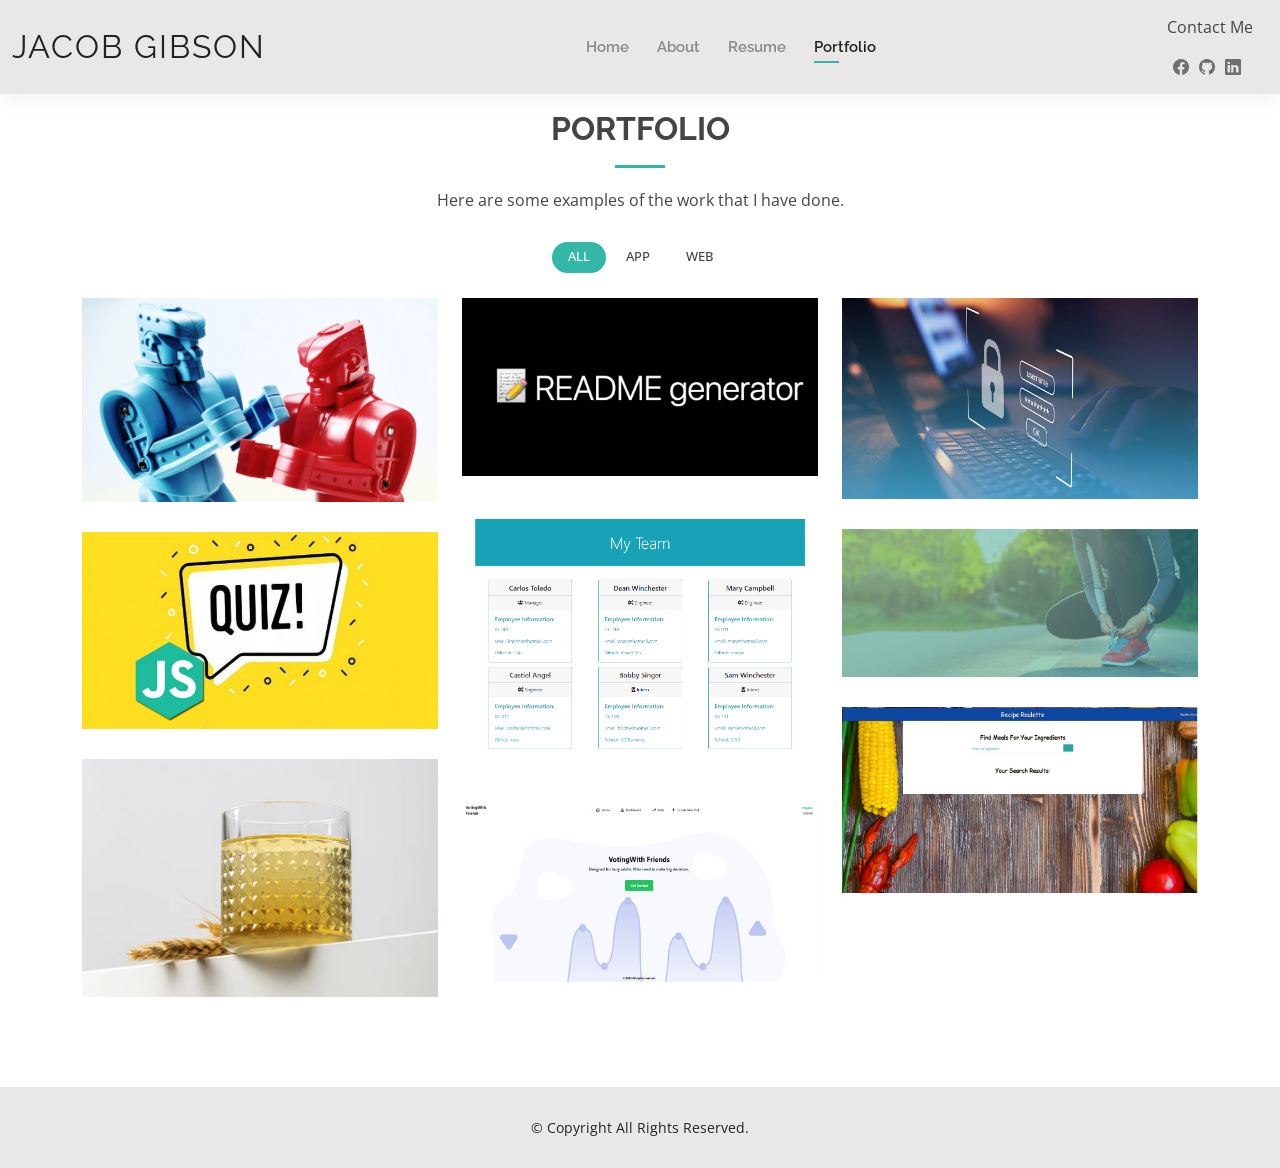
==== portfolio.html @ 258032eb "First big commit" ====
<!DOCTYPE html>
<html lang="en">

<head>
  <meta charset="utf-8">
  <meta content="width=device-width, initial-scale=1.0" name="viewport">

  <title>Portfolio</title>
  <meta content="" name="description">
  <meta content="" name="keywords">

  <!-- Favicons -->
  <link href="assets/img/favicon.png" rel="icon">
  <link href="assets/img/apple-touch-icon.png" rel="apple-touch-icon">

  <!-- Google Fonts -->
  <link href="https://fonts.googleapis.com/css?family=Open+Sans:300,300i,400,400i,600,600i,700,700i|Raleway:300,300i,400,400i,500,500i,600,600i,700,700i|Poppins:300,300i,400,400i,500,500i,600,600i,700,700i" rel="stylesheet">

  <!-- Vendor CSS Files -->
  <link href="assets/vendor/aos/aos.css" rel="stylesheet">
  <link href="assets/vendor/bootstrap/css/bootstrap.min.css" rel="stylesheet">
  <link href="assets/vendor/bootstrap-icons/bootstrap-icons.css" rel="stylesheet">
  <link href="assets/vendor/boxicons/css/boxicons.min.css" rel="stylesheet">
  <link href="assets/vendor/glightbox/css/glightbox.min.css" rel="stylesheet">
  <link href="assets/vendor/swiper/swiper-bundle.min.css" rel="stylesheet">

  <!-- Template Main CSS File -->
  <link href="assets/css/style.css" rel="stylesheet">
</head>

<body>

  <!-- ======= Header ======= -->
  <header id="header" class="fixed-top">
    <div class="container-fluid d-flex justify-content-between align-items-center">

      <h1 class="logo me-auto me-lg-0"><a href="index.html">Jacob Gibson</a></h1>
      <!-- Uncomment below if you prefer to use an image logo -->
      <!-- <a href="index.html" class="logo"><img src="assets/img/logo.png" alt="" class="img-fluid"></a>-->

      <nav id="navbar" class="navbar order-last order-lg-0">
        <ul>
          <li><a href="index.html">Home</a></li>
          <li><a href="about.html">About</a></li>
          <li><a href="resume.html">Resume</a></li>
          <!--<li><a href="services.html">Services</a></li>-->
          <li><a class="active" href="portfolio.html">Portfolio</a></li>
          <!--<li><a href="contact.html">Contact</a></li>-->
        </ul>
        <i class="bi bi-list mobile-nav-toggle"></i>
      </nav><!-- .navbar -->

      <div class="header-social-links">
        <p>Contact Me</p>
        <!--<a href="https://twitter.com/TheJakeGibson" class="twitter"><i class="bi bi-twitter"></i></a>-->
        <a href="https://www.facebook.com/jake.gibson.100046" class="facebook"><i class="bi bi-facebook"></i></a>
        <a href="https://github.com/thejake989" class="github"><i class="bi bi-github"></i></a>
        <a href="https://www.linkedin.com/in/jake-gibson-30191617a/" class="linkedin"><i class="bi bi-linkedin"></i></i></a>
      </div>

    </div>

  </header><!-- End Header -->

  <main id="main">

    <!-- ======= Portfolio Section ======= -->
    <section id="portfolio" class="portfolio">
      <div class="container" data-aos="fade-up">

        <div class="section-title">
          <h2>Portfolio</h2>
          <p>Here are some examples of the work that I have done.</p>
        </div>

        <div class="row" data-aos="fade-up" data-aos-delay="100">
          <div class="col-lg-12 d-flex justify-content-center">
            <ul id="portfolio-flters">
              <li data-filter="*" class="filter-active">All</li>
              <li data-filter=".filter-app">App</li>
              <!--Commented out-->
              <!--<li data-filter=".filter-card">Card</li>-->
              <li data-filter=".filter-web">Web</li>
            </ul>
          </div>
        </div>

        <div class="row portfolio-container" data-aos="fade-up" data-aos-delay="200">

          <div class="col-lg-4 col-md-6 portfolio-item filter-app">
            <div class="portfolio-wrap">
              <img src="assets/img/portfolio/portfolio-1.jpg" class="img-fluid" alt="">
              <div class="portfolio-info">
                <h4>Robot Gladiators</h4>
                <p>App</p>
                <div class="portfolio-links">
                  <a href="assets/img/portfolio/portfolio-1.jpg" data-gallery="portfolioGallery" class="portfolio-lightbox" title="App 1"><i class="bx bx-plus"></i></a>
                  <a href="portfolio-details.html" class="portfolio-details-lightbox" data-glightbox="type: external" title="Portfolio Details"><i class="bx bx-link"></i></a>
                </div>
              </div>
            </div>
          </div>

          <div class="col-lg-4 col-md-6 portfolio-item filter-app">
            <div class="portfolio-wrap">
              <link href="https://github.com/thejake989/readme-generator">
              <img src="assets/img/portfolio/portfolio-2.jpg" class="img-fluid" alt="">
              <div class="portfolio-info">
                <h4>ReadMe Generator</h4>
                <p>App</p>
                <div class="portfolio-links">
                  <a href="assets/img/portfolio/portfolio-2.jpg" data-gallery="portfolioGallery" class="portfolio-lightbox" title="Web 3"><i class="bx bx-plus"></i></a>
                  <a href="portfolio-details.html" class="portfolio-details-lightbox" data-glightbox="type: external" title="Portfolio Details"><i class="bx bx-link"></i></a>
                </div>
              </div>
            </div>
          </div>

          <div class="col-lg-4 col-md-6 portfolio-item filter-app">
            <div class="portfolio-wrap">
              <img src="assets/img/portfolio/portfolio-3.jpg" class="img-fluid" alt="">
              <div class="portfolio-info">
                <h4>Password Generator</h4>
                <p>App</p>
                <div class="portfolio-links">
                  <a href="assets/img/portfolio/portfolio-3.jpg" data-gallery="portfolioGallery" class="portfolio-lightbox" title="App 2"><i class="bx bx-plus"></i></a>
                  <a href="portfolio-details.html" class="portfolio-details-lightbox" data-glightbox="type: external" title="Portfolio Details"><i class="bx bx-link"></i></a>
                </div>
              </div>
            </div>
          </div>

          <div class="col-lg-4 col-md-6 portfolio-item filter-app">
            <div class="portfolio-wrap">
              <img src="assets/img/portfolio/portfolio-4.jpg" class="img-fluid" alt="">
              <div class="portfolio-info">
                <h4>Team Profile Generator</h4>
                <p>App</p>
                <div class="portfolio-links">
                  <a href="assets/img/portfolio/portfolio-4.jpg" data-gallery="portfolioGallery" class="portfolio-lightbox" title="Card 2"><i class="bx bx-plus"></i></a>
                  <a href="portfolio-details.html" class="portfolio-details-lightbox" data-glightbox="type: external" title="Portfolio Details"><i class="bx bx-link"></i></a>
                </div>
              </div>
            </div>
          </div>

          <div class="col-lg-4 col-md-6 portfolio-item filter-web">
            <div class="portfolio-wrap">
              <img src="assets/img/portfolio/portfolio-5.jpg" class="img-fluid" alt="">
              <div class="portfolio-info">
                <h4>Run Buddy</h4>
                <p>Webpage</p>
                <div class="portfolio-links">
                  <a href="assets/img/portfolio/portfolio-5.jpg" data-gallery="portfolioGallery" class="portfolio-lightbox" title="Run-Buddy"><i class="bx bx-plus"></i></a>
                  <a href="portfolio-details.html" class="portfolio-details-lightbox" data-glightbox="type: external" title="Portfolio Details"><i class="bx bx-link"></i></a>
                </div>
              </div>
            </div>
          </div>

          <div class="col-lg-4 col-md-6 portfolio-item filter-web">
            <div class="portfolio-wrap">
              <img src="assets/img/portfolio/portfolio-6.jpg" class="img-fluid" alt="">
              <div class="portfolio-info">
                <h4>Java Script Quiz</h4>
                <p>Web</p>
                <div class="portfolio-links">
                  <a href="assets/img/portfolio/portfolio-6.jpg" data-gallery="portfolioGallery" class="portfolio-lightbox" title="App 3"><i class="bx bx-plus"></i></a>
                  <a href="portfolio-details.html" class="portfolio-details-lightbox" data-glightbox="type: external" title="Portfolio Details"><i class="bx bx-link"></i></a>
                </div>
              </div>
            </div>
          </div>

          <div class="col-lg-4 col-md-6 portfolio-item filter-web">
            <div class="portfolio-wrap">
              <img src="assets/img/portfolio/portfolio-7.jpg" class="img-fluid" alt="">
              <div class="portfolio-info">
                <h4>Recipe Roulette</h4>
                <p>Web</p>
                <div class="portfolio-links">
                  <a href="assets/img/portfolio/portfolio-7.jpg" data-gallery="portfolioGallery" class="portfolio-lightbox" title="Card 1"><i class="bx bx-plus"></i></a>
                  <a href="portfolio-details.html" class="portfolio-details-lightbox" data-glightbox="type: external" title="Portfolio Details"><i class="bx bx-link"></i></a>
                </div>
              </div>
            </div>
          </div>

          <div class="col-lg-4 col-md-6 portfolio-item filter-card">
            <div class="portfolio-wrap">
              <img src="assets/img/portfolio/portfolio-8.jpg" class="img-fluid" alt="">
              <div class="portfolio-info">
                <h4>Card 3</h4>
                <p>Card</p>
                <div class="portfolio-links">
                  <a href="assets/img/portfolio/portfolio-8.jpg" data-gallery="portfolioGallery" class="portfolio-lightbox" title="Card 3"><i class="bx bx-plus"></i></a>
                  <a href="portfolio-details.html" class="portfolio-details-lightbox" data-glightbox="type: external" title="Portfolio Details"><i class="bx bx-link"></i></a>
                </div>
              </div>
            </div>
          </div>

          <div class="col-lg-4 col-md-6 portfolio-item filter-web">
            <div class="portfolio-wrap">
              <img src="assets/img/Rankedchoice.jpg" class="img-fluid" alt="">
              <div class="portfolio-info">
                <h4>Ranked Choice Voting</h4>
                <p>Web</p>
                <div class="portfolio-links">
                  <a href="assets/img/Rankedchoice.jpg" data-gallery="portfolioGallery" class="portfolio-lightbox" title="Web 3"><i class="bx bx-plus"></i></a>
                  <a href="portfolio-details.html" class="portfolio-details-lightbox" data-glightbox="type: external" title="Portfolio Details"><i class="bx bx-link"></i></a>
                </div>
              </div>
            </div>
          </div>

        </div>

      </div>
    </section><!-- End Portfolio Section -->

  </main><!-- End #main -->

  <!-- ======= Footer ======= -->
  <footer id="footer">
    <div class="container">
      <div class="copyright">
        &copy; Copyright All Rights Reserved.
      </div>
    </div>
  </footer>
  <!-- End  Footer -->

  <div id="preloader"></div>
  <a href="#" class="back-to-top d-flex align-items-center justify-content-center"><i class="bi bi-arrow-up-short"></i></a>

  <!-- Vendor JS Files -->
  <script src="assets/vendor/purecounter/purecounter.js"></script>
  <script src="assets/vendor/aos/aos.js"></script>
  <script src="assets/vendor/bootstrap/js/bootstrap.bundle.min.js"></script>
  <script src="assets/vendor/glightbox/js/glightbox.min.js"></script>
  <script src="assets/vendor/isotope-layout/isotope.pkgd.min.js"></script>
  <script src="assets/vendor/swiper/swiper-bundle.min.js"></script>
  <script src="assets/vendor/waypoints/noframework.waypoints.js"></script>
  <script src="assets/vendor/php-email-form/validate.js"></script>

  <!-- Template Main JS File -->
  <script src="assets/js/main.js"></script>

</body>

</html>
---- assets/css/style.css ----
/**
* Template Name: Kelly - v4.7.0
* Template URL: https://bootstrapmade.com/kelly-free-bootstrap-cv-resume-html-template/
* Author: BootstrapMade.com
* License: https://bootstrapmade.com/license/
*/

/*--------------------------------------------------------------
# General
--------------------------------------------------------------*/
body {
  font-family: "Open Sans", sans-serif;
  color: #444444;
}

a {
  color: #34b7a7;
  text-decoration: none;
}

a:hover {
  color: #51cdbe;
  text-decoration: none;
}

h1,
h2,
h3,
h4,
h5,
h6 {
  font-family: "Raleway", sans-serif;
}

#main {
  margin-top: 50px;
}
@media (max-width: 992px) {
  #main {
    margin-top: 30px;
  }
}

/*--------------------------------------------------------------
# Preloader
--------------------------------------------------------------*/
#preloader {
  position: fixed;
  top: 0;
  left: 0;
  right: 0;
  bottom: 0;
  z-index: 9999;
  overflow: hidden;
  background: #fff;
}

#preloader:before {
  content: "";
  position: fixed;
  top: calc(50% - 30px);
  left: calc(50% - 30px);
  border: 6px solid #34b7a7;
  border-top-color: #dcf5f2;
  border-radius: 50%;
  width: 60px;
  height: 60px;
  -webkit-animation: animate-preloader 1s linear infinite;
  animation: animate-preloader 1s linear infinite;
}

@-webkit-keyframes animate-preloader {
  0% {
    transform: rotate(0deg);
  }
  100% {
    transform: rotate(360deg);
  }
}

@keyframes animate-preloader {
  0% {
    transform: rotate(0deg);
  }
  100% {
    transform: rotate(360deg);
  }
}
/*--------------------------------------------------------------
# Back to top button
--------------------------------------------------------------*/
.back-to-top {
  position: fixed;
  visibility: hidden;
  opacity: 0;
  right: 15px;
  bottom: 15px;
  z-index: 996;
  background: #34b7a7;
  width: 40px;
  height: 40px;
  border-radius: 50px;
  transition: all 0.4s;
}
.back-to-top i {
  font-size: 24px;
  color: #fff;
  line-height: 0;
}
.back-to-top:hover {
  background: #49cbbb;
  color: #fff;
}
.back-to-top.active {
  visibility: visible;
  opacity: 1;
}

/*--------------------------------------------------------------
# Header
--------------------------------------------------------------*/
#header {
  background: #e9e8e6;
  box-shadow: 0px 0px 25px 0 rgba(0, 0, 0, 0.08);
  z-index: 997;
  padding: 15px 0;
}
#header .logo {
  font-size: 32px;
  margin: 0;
  padding: 0;
  line-height: 1;
  font-weight: 400;
  letter-spacing: 2px;
  text-transform: uppercase;
}
#header .logo a {
  color: #222222;
}
#header .logo img {
  max-height: 40px;
}
@media (max-width: 992px) {
  #header .logo {
    font-size: 28px;
  }
}

/*--------------------------------------------------------------
# Header Social Links
--------------------------------------------------------------*/
.header-social-links {
  padding-right: 15px;
}
.header-social-links a {
  color: #6f6f6f;
  padding-left: 6px;
  display: inline-block;
  line-height: 0px;
  transition: 0.3s;
  font-size: 16px;
}
.header-social-links a:hover {
  color: #34b7a7;
}

/*--------------------------------------------------------------
# Navigation Menu
--------------------------------------------------------------*/
/**
* Desktop Navigation 
*/
.navbar {
  padding: 0;
}
.navbar ul {
  margin: 0;
  padding: 0;
  display: flex;
  list-style: none;
  align-items: center;
}
.navbar li {
  position: relative;
  padding: 10px 0 10px 28px;
}
.navbar a,
.navbar a:focus {
  display: flex;
  align-items: center;
  justify-content: space-between;
  font-family: "Raleway", sans-serif;
  font-size: 15px;
  font-weight: 600;
  color: #888888;
  white-space: nowrap;
  transition: 0.3s;
  position: relative;
}
.navbar a i,
.navbar a:focus i {
  font-size: 12px;
  line-height: 0;
  margin-left: 5px;
}
.navbar > ul > li > a:before {
  content: "";
  position: absolute;
  width: 0;
  height: 2px;
  bottom: -5px;
  left: 0;
  background-color: #34b7a7;
  visibility: hidden;
  width: 0px;
  transition: all 0.3s ease-in-out 0s;
}
.navbar a:hover:before,
.navbar li:hover > a:before,
.navbar .active:before {
  visibility: visible;
  width: 25px;
}
.navbar a:hover,
.navbar .active,
.navbar .active:focus,
.navbar li:hover > a {
  color: #222222;
}
.navbar .dropdown ul {
  display: block;
  position: absolute;
  left: 14px;
  top: calc(100% + 30px);
  margin: 0;
  padding: 10px 0;
  z-index: 99;
  opacity: 0;
  visibility: hidden;
  background: #fff;
  box-shadow: 0px 0px 30px rgba(127, 137, 161, 0.25);
  transition: 0.3s;
  border-radius: 4px;
}
.navbar .dropdown ul li {
  min-width: 200px;
  padding: 0;
}
.navbar .dropdown ul a {
  padding: 10px 20px;
  font-size: 15px;
  text-transform: none;
  font-weight: 600;
}
.navbar .dropdown ul a i {
  font-size: 12px;
}
.navbar .dropdown ul a:hover,
.navbar .dropdown ul .active:hover,
.navbar .dropdown ul li:hover > a {
  color: #34b7a7;
}
.navbar .dropdown:hover > ul {
  opacity: 1;
  top: 100%;
  visibility: visible;
}
.navbar .dropdown .dropdown ul {
  top: 0;
  left: calc(100% - 30px);
  visibility: hidden;
}
.navbar .dropdown .dropdown:hover > ul {
  opacity: 1;
  top: 0;
  left: 100%;
  visibility: visible;
}
@media (max-width: 1366px) {
  .navbar .dropdown .dropdown ul {
    left: -90%;
  }
  .navbar .dropdown .dropdown:hover > ul {
    left: -100%;
  }
}

/**
* Mobile Navigation 
*/
.mobile-nav-toggle {
  color: #222222;
  font-size: 28px;
  cursor: pointer;
  display: none;
  line-height: 0;
  transition: 0.5s;
}
.mobile-nav-toggle.bi-x {
  color: #fff;
}

@media (max-width: 991px) {
  .mobile-nav-toggle {
    display: block;
  }

  .navbar ul {
    display: none;
  }
}
.navbar-mobile {
  position: fixed;
  overflow: hidden;
  top: 0;
  right: 0;
  left: 0;
  bottom: 0;
  background: rgba(9, 9, 9, 0.9);
  transition: 0.3s;
  z-index: 999;
}
.navbar-mobile .mobile-nav-toggle {
  position: absolute;
  top: 15px;
  right: 15px;
}
.navbar-mobile ul {
  display: block;
  position: absolute;
  top: 55px;
  right: 15px;
  bottom: 15px;
  left: 15px;
  padding: 10px 0;
  border-radius: 10px;
  background-color: #fff;
  overflow-y: auto;
  transition: 0.3s;
}
.navbar-mobile a,
.navbar-mobile a:focus {
  font-size: 15px;
  padding-right: 15px;
  color: #222222;
}
.navbar-mobile a:hover,
.navbar-mobile .active,
.navbar-mobile li:hover > a {
  color: #34b7a7;
}
.navbar-mobile .getstarted,
.navbar-mobile .getstarted:focus {
  margin: 15px;
}
.navbar-mobile .dropdown ul {
  position: static;
  display: none;
  margin: 10px 20px;
  padding: 10px 0;
  z-index: 99;
  opacity: 1;
  visibility: visible;
  background: #fff;
  box-shadow: 0px 0px 30px rgba(127, 137, 161, 0.25);
}
.navbar-mobile .dropdown ul li {
  min-width: 200px;
}
.navbar-mobile .dropdown ul a {
  padding: 10px 20px;
}
.navbar-mobile .dropdown ul a i {
  font-size: 12px;
}
.navbar-mobile .dropdown ul a:hover,
.navbar-mobile .dropdown ul .active:hover,
.navbar-mobile .dropdown ul li:hover > a {
  color: #1d685f;
}
.navbar-mobile .dropdown > .dropdown-active {
  display: block;
}

/*--------------------------------------------------------------
# Hero Section
--------------------------------------------------------------*/
#hero {
  width: 100%;
  height: 100vh;
  background: url("../img/hero-bg.jpg") top right;
  background-size: cover;
}
#hero .container {
  padding-top: 70px;
  position: relative;
}
@media (max-width: 992px) {
  #hero .container {
    padding-top: 58px;
  }
}
#hero h1 {
  margin: 0;
  font-size: 48px;
  font-weight: 700;
  line-height: 56px;
  color: #f0ffff;
}
#hero h2 {
  color: #f0ffff;
  margin: 10px 0 0 0;
  font-size: 22px;
}
#hero .btn-about {
  font-family: "Raleway", sans-serif;
  text-transform: uppercase;
  font-weight: 600;
  font-size: 12px;
  letter-spacing: 1px;
  display: inline-block;
  padding: 12px 40px;
  border-radius: 50px;
  transition: 0.5s;
  margin-top: 30px;
  color: #fff;
  background: #34b7a7;
}
#hero .btn-about:hover {
  background: #3dc8b7;
}
@media (min-width: 1024px) {
  #hero {
    background-attachment: fixed;
  }
}
@media (max-width: 992px) {
  #hero:before {
    content: "";
    background: rgba(255, 255, 255, 0.8);
    position: absolute;
    bottom: 0;
    top: 0;
    left: 0;
    right: 0;
  }
  #hero h1 {
    font-size: 28px;
    line-height: 36px;
  }
  #hero h2 {
    font-size: 18px;
    line-height: 24px;
  }
}

/*--------------------------------------------------------------
# Sections General
--------------------------------------------------------------*/
section {
  padding: 60px 0;
}

.section-bg {
  background-color: #e7f8f6;
}

.section-title {
  text-align: center;
  padding-bottom: 30px;
}
.section-title h2 {
  font-size: 32px;
  font-weight: bold;
  text-transform: uppercase;
  margin-bottom: 20px;
  padding-bottom: 20px;
  position: relative;
}
.section-title h2::after {
  content: "";
  position: absolute;
  display: block;
  width: 50px;
  height: 3px;
  background: #34b7a7;
  bottom: 0;
  left: calc(50% - 25px);
}
.section-title p {
  margin-bottom: 0;
}

/*--------------------------------------------------------------
# Cta
--------------------------------------------------------------*/
.cta {
  background: linear-gradient(rgba(0, 0, 0, 0.6), rgba(0, 0, 0, 0.6)),
    url("../img/bg-1.jpg") fixed center center;
  background-size: cover;
  padding: 80px 0;
}
.cta h3 {
  color: #fff;
  font-size: 28px;
  font-weight: 700;
}
.cta p {
  color: #fff;
}
.cta .cta-btn {
  font-family: "Raleway", sans-serif;
  text-transform: uppercase;
  font-weight: 500;
  font-size: 16px;
  letter-spacing: 1px;
  display: inline-block;
  padding: 8px 20px;
  border-radius: 2px;
  transition: 0.5s;
  margin: 10px;
  border: 2px solid #fff;
  color: #fff;
}
.cta .cta-btn:hover {
  background: #34b7a7;
  border: 2px solid #34b7a7;
}
@media (max-width: 1024px) {
  .cta {
    background-attachment: scroll;
  }
}
@media (min-width: 769px) {
  .cta .cta-btn-container {
    display: flex;
    align-items: center;
    justify-content: flex-end;
  }
}

/*--------------------------------------------------------------
# About
--------------------------------------------------------------*/
.about .content h3 {
  font-weight: 700;
  font-size: 26px;
  color: #555555;
}
.about .content ul {
  list-style: none;
  padding: 0;
}
.about .content ul li {
  padding-bottom: 10px;
}
.about .content ul i {
  font-size: 20px;
  padding-right: 2px;
  color: #34b7a7;
}
.about .content p:last-child {
  margin-bottom: 0;
}

/*--------------------------------------------------------------
# Skills
--------------------------------------------------------------*/
.skills .progress {
  height: 60px;
  display: block;
  background: none;
  border-radius: 0;
}
.skills .progress .skill {
  padding: 10px 0;
  margin: 0 0 6px 0;
  text-transform: uppercase;
  display: block;
  font-weight: 600;
  font-family: "Poppins", sans-serif;
  color: #222222;
}
.skills .progress .skill .val {
  float: right;
  font-style: normal;
}
.skills .progress-bar-wrap {
  background: #f3f3f3;
}
.skills .progress-bar {
  width: 1px;
  height: 10px;
  transition: 0.9s;
  background-color: #34b7a7;
}

/*--------------------------------------------------------------
# Facts
--------------------------------------------------------------*/
.facts .counters span {
  font-size: 48px;
  display: block;
  color: #34b7a7;
}
.facts .counters p {
  padding: 0;
  margin: 0 0 20px 0;
  font-family: "Raleway", sans-serif;
  font-size: 14px;
}

/*--------------------------------------------------------------
# Testimonials
--------------------------------------------------------------*/
.testimonials .section-header {
  margin-bottom: 40px;
}
.testimonials .testimonials-carousel,
.testimonials .testimonials-slider {
  overflow: hidden;
}
.testimonials .testimonial-item {
  text-align: center;
}
.testimonials .testimonial-item .testimonial-img {
  width: 120px;
  border-radius: 50%;
  border: 4px solid #fff;
  margin: 0 auto;
}
.testimonials .testimonial-item h3 {
  font-size: 20px;
  font-weight: bold;
  margin: 10px 0 5px 0;
  color: #111;
}
.testimonials .testimonial-item h4 {
  font-size: 14px;
  color: #999;
  margin: 0 0 15px 0;
}
.testimonials .testimonial-item .quote-icon-left,
.testimonials .testimonial-item .quote-icon-right {
  color: #c8efea;
  font-size: 26px;
}
.testimonials .testimonial-item .quote-icon-left {
  display: inline-block;
  left: -5px;
  position: relative;
}
.testimonials .testimonial-item .quote-icon-right {
  display: inline-block;
  right: -5px;
  position: relative;
  top: 10px;
}
.testimonials .testimonial-item p {
  font-style: italic;
  margin: 0 auto 15px auto;
}
@media (min-width: 992px) {
  .testimonials .testimonial-item p {
    width: 80%;
  }
}
.testimonials .swiper-pagination {
  margin-top: 20px;
  position: relative;
}
.testimonials .swiper-pagination .swiper-pagination-bullet {
  width: 12px;
  height: 12px;
  background-color: #fff;
  opacity: 1;
  border: 1px solid #34b7a7;
}
.testimonials .swiper-pagination .swiper-pagination-bullet-active {
  background-color: #34b7a7;
}

/*--------------------------------------------------------------
# Resume
--------------------------------------------------------------*/
.resume .resume-title {
  font-size: 26px;
  font-weight: 400;
  margin-top: 20px;
  margin-bottom: 20px;
  color: #222222;
}
.resume .resume-item {
  padding: 0 0 20px 20px;
  margin-top: -2px;
  border-left: 2px solid #34b7a7;
  position: relative;
}
.resume .resume-item h4 {
  line-height: 18px;
  font-size: 18px;
  font-weight: 600;
  font-family: "Poppins", sans-serif;
  color: #1d685f;
  margin-bottom: 10px;
}
.resume .resume-item h5 {
  font-size: 16px;
  background: #effbf9;
  padding: 5px 15px;
  display: inline-block;
  font-weight: 600;
  margin-bottom: 10px;
  color: #34b7a7;
}
.resume .resume-item ul {
  padding-left: 20px;
}
.resume .resume-item ul li {
  padding-bottom: 10px;
}
.resume .resume-item:last-child {
  padding-bottom: 0;
}
.resume .resume-item::before {
  content: "";
  position: absolute;
  width: 16px;
  height: 16px;
  border-radius: 50px;
  left: -9px;
  top: 0;
  background: #fff;
  border: 2px solid #34b7a7;
}

/*--------------------------------------------------------------
# Services
--------------------------------------------------------------*/
.services .icon-box {
  text-align: center;
  padding: 70px 20px 80px 20px;
  transition: all ease-in-out 0.3s;
  background: #fff;
  box-shadow: 0px 0 35px 0 rgba(0, 0, 0, 0.08);
}
.services .icon-box .icon {
  margin: 0 auto;
  width: 100px;
  height: 100px;
  display: flex;
  align-items: center;
  justify-content: center;
  transition: ease-in-out 0.3s;
  position: relative;
}
.services .icon-box .icon i {
  font-size: 36px;
  transition: 0.5s;
  position: relative;
}
.services .icon-box .icon svg {
  position: absolute;
  top: 0;
  left: 0;
}
.services .icon-box .icon svg path {
  transition: 0.5s;
  fill: #f5f5f5;
}
.services .icon-box h4 {
  font-weight: 600;
  margin: 10px 0 15px 0;
  font-size: 22px;
}
.services .icon-box h4 a {
  color: #222222;
  transition: ease-in-out 0.3s;
}
.services .icon-box p {
  line-height: 24px;
  font-size: 14px;
  margin-bottom: 0;
}
.services .iconbox-blue i {
  color: #47aeff;
}
.services .iconbox-blue:hover .icon i {
  color: #fff;
}
.services .iconbox-blue:hover .icon path {
  fill: #47aeff;
}
.services .iconbox-orange i {
  color: #ffa76e;
}
.services .iconbox-orange:hover .icon i {
  color: #fff;
}
.services .iconbox-orange:hover .icon path {
  fill: #ffa76e;
}
.services .iconbox-pink i {
  color: #e80368;
}
.services .iconbox-pink:hover .icon i {
  color: #fff;
}
.services .iconbox-pink:hover .icon path {
  fill: #e80368;
}
.services .iconbox-yellow i {
  color: #ffbb2c;
}
.services .iconbox-yellow:hover .icon i {
  color: #fff;
}
.services .iconbox-yellow:hover .icon path {
  fill: #ffbb2c;
}
.services .iconbox-red i {
  color: #ff5828;
}
.services .iconbox-red:hover .icon i {
  color: #fff;
}
.services .iconbox-red:hover .icon path {
  fill: #ff5828;
}
.services .iconbox-teal i {
  color: #11dbcf;
}
.services .iconbox-teal:hover .icon i {
  color: #fff;
}
.services .iconbox-teal:hover .icon path {
  fill: #11dbcf;
}

/*--------------------------------------------------------------
# Portfolio
--------------------------------------------------------------*/
.portfolio .portfolio-item {
  margin-bottom: 30px;
}
.portfolio #portfolio-flters {
  padding: 0;
  margin: 0 auto 20px auto;
  list-style: none;
  text-align: center;
}
.portfolio #portfolio-flters li {
  cursor: pointer;
  display: inline-block;
  padding: 8px 16px 10px 16px;
  font-size: 13px;
  font-weight: 500;
  line-height: 1;
  text-transform: uppercase;
  color: #444444;
  margin-bottom: 5px;
  transition: all 0.3s ease-in-out;
  border-radius: 50px;
}
.portfolio #portfolio-flters li:hover,
.portfolio #portfolio-flters li.filter-active {
  color: #fff;
  background: #34b7a7;
}
.portfolio #portfolio-flters li:last-child {
  margin-right: 0;
}
.portfolio .portfolio-wrap {
  transition: 0.3s;
  position: relative;
  overflow: hidden;
  z-index: 1;
  background: rgba(34, 34, 34, 0.6);
}
.portfolio .portfolio-wrap::before {
  content: "";
  background: rgba(34, 34, 34, 0.6);
  position: absolute;
  left: 0;
  right: 0;
  top: 0;
  bottom: 0;
  transition: all ease-in-out 0.3s;
  z-index: 2;
  opacity: 0;
}
.portfolio .portfolio-wrap img {
  transition: all ease-in-out 0.3s;
}
.portfolio .portfolio-wrap .portfolio-info {
  opacity: 0;
  position: absolute;
  top: 0;
  left: 0;
  right: 0;
  bottom: 0;
  z-index: 3;
  transition: all ease-in-out 0.3s;
  display: flex;
  flex-direction: column;
  justify-content: flex-end;
  align-items: flex-start;
  padding: 20px;
}
.portfolio .portfolio-wrap .portfolio-info h4 {
  font-size: 20px;
  color: #fff;
  font-weight: 600;
}
.portfolio .portfolio-wrap .portfolio-info p {
  color: rgba(255, 255, 255, 0.7);
  font-size: 14px;
  text-transform: uppercase;
  padding: 0;
  margin: 0;
  font-style: italic;
}
.portfolio .portfolio-wrap .portfolio-links {
  text-align: center;
  z-index: 4;
}
.portfolio .portfolio-wrap .portfolio-links a {
  color: #fff;
  margin: 0 5px 0 0;
  font-size: 28px;
  display: inline-block;
  transition: 0.3s;
}
.portfolio .portfolio-wrap .portfolio-links a:hover {
  color: #78d9cd;
}
.portfolio .portfolio-wrap:hover::before {
  opacity: 1;
}
.portfolio .portfolio-wrap:hover img {
  transform: scale(1.2);
}
.portfolio .portfolio-wrap:hover .portfolio-info {
  opacity: 1;
}

/*--------------------------------------------------------------
# Portfolio Details
--------------------------------------------------------------*/
.portfolio-details {
  padding-top: 0;
}
.portfolio-details .portfolio-details-slider img {
  width: 100%;
}
.portfolio-details .portfolio-details-slider .swiper-pagination {
  margin-top: 20px;
  position: relative;
}
.portfolio-details
  .portfolio-details-slider
  .swiper-pagination
  .swiper-pagination-bullet {
  width: 12px;
  height: 12px;
  background-color: #fff;
  opacity: 1;
  border: 1px solid #34b7a7;
}
.portfolio-details
  .portfolio-details-slider
  .swiper-pagination
  .swiper-pagination-bullet-active {
  background-color: #34b7a7;
}
.portfolio-details .portfolio-info {
  padding: 30px;
  box-shadow: 0px 0 30px rgba(34, 34, 34, 0.08);
}
.portfolio-details .portfolio-info h3 {
  font-size: 22px;
  font-weight: 700;
  margin-bottom: 20px;
  padding-bottom: 20px;
  border-bottom: 1px solid #eee;
}
.portfolio-details .portfolio-info ul {
  list-style: none;
  padding: 0;
  font-size: 15px;
}
.portfolio-details .portfolio-info ul li + li {
  margin-top: 10px;
}
.portfolio-details .portfolio-description {
  padding-top: 30px;
}
.portfolio-details .portfolio-description h2 {
  font-size: 26px;
  font-weight: 700;
  margin-bottom: 20px;
}
.portfolio-details .portfolio-description p {
  padding: 0;
}

/*--------------------------------------------------------------
# Contact
--------------------------------------------------------------*/
.contact .info {
  width: 100%;
  background: #fff;
}
.contact .info i {
  font-size: 20px;
  color: #34b7a7;
  float: left;
  width: 44px;
  height: 44px;
  background: #effbf9;
  display: flex;
  justify-content: center;
  align-items: center;
  border-radius: 50px;
  transition: all 0.3s ease-in-out;
}
.contact .info h4 {
  padding: 0 0 0 60px;
  font-size: 22px;
  font-weight: 600;
  margin-bottom: 5px;
  color: #222222;
}
.contact .info p {
  padding: 0 0 0 60px;
  margin-bottom: 0;
  font-size: 14px;
  color: #555555;
}
.contact .info .email,
.contact .info .phone {
  margin-top: 40px;
}
.contact .info .email:hover i,
.contact .info .address:hover i,
.contact .info .phone:hover i {
  background: #34b7a7;
  color: #fff;
}
.contact .php-email-form {
  width: 100%;
  background: #fff;
}
.contact .php-email-form .form-group {
  padding-bottom: 8px;
}
.contact .php-email-form .error-message {
  display: none;
  color: #fff;
  background: #ed3c0d;
  text-align: center;
  padding: 15px;
  font-weight: 600;
}
.contact .php-email-form .sent-message {
  display: none;
  color: #fff;
  background: #18d26e;
  text-align: center;
  padding: 15px;
  font-weight: 600;
}
.contact .php-email-form .loading {
  display: none;
  background: #fff;
  text-align: center;
  padding: 15px;
}
.contact .php-email-form .loading:before {
  content: "";
  display: inline-block;
  border-radius: 50%;
  width: 24px;
  height: 24px;
  margin: 0 10px -6px 0;
  border: 3px solid #18d26e;
  border-top-color: #eee;
  -webkit-animation: animate-loading 1s linear infinite;
  animation: animate-loading 1s linear infinite;
}
.contact .php-email-form input,
.contact .php-email-form textarea {
  border-radius: 4px;
  box-shadow: none;
  font-size: 14px;
}
.contact .php-email-form input:focus,
.contact .php-email-form textarea:focus {
  border-color: #34b7a7;
}
.contact .php-email-form input {
  height: 44px;
}
.contact .php-email-form textarea {
  padding: 10px 12px;
}
.contact .php-email-form button[type="submit"] {
  background: #34b7a7;
  border: 0;
  padding: 10px 30px 12px 30px;
  color: #fff;
  transition: 0.4s;
  border-radius: 50px;
}
.contact .php-email-form button[type="submit"]:hover {
  background: #3dc8b7;
}
@-webkit-keyframes animate-loading {
  0% {
    transform: rotate(0deg);
  }
  100% {
    transform: rotate(360deg);
  }
}
@keyframes animate-loading {
  0% {
    transform: rotate(0deg);
  }
  100% {
    transform: rotate(360deg);
  }
}

/*--------------------------------------------------------------
# Footer
--------------------------------------------------------------*/
#footer {
  background: #e9e8e6;
  padding: 30px 0;
  color: #222222;
  font-size: 14px;
  text-align: center;
}
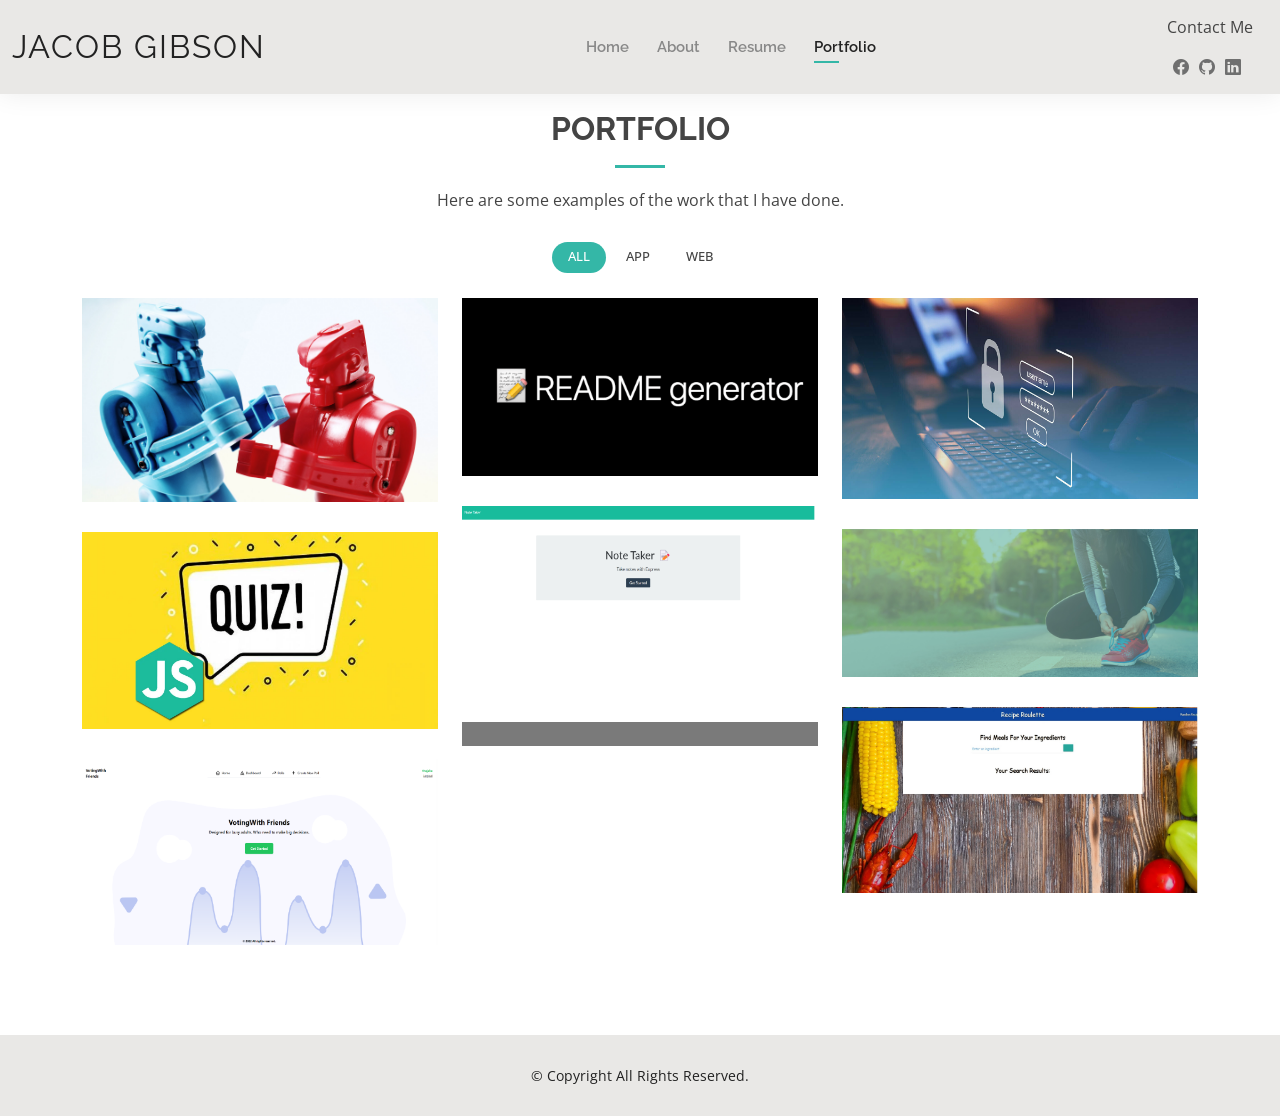
==== commit 80714f38: "updates" ====
--- a/portfolio.html
+++ b/portfolio.html
@@ -124,21 +124,21 @@
                 <p>App</p>
                 <div class="portfolio-links">
                   <a href="assets/img/portfolio/portfolio-3.jpg" data-gallery="portfolioGallery" class="portfolio-lightbox" title="App 2"><i class="bx bx-plus"></i></a>
-                  <a href="portfolio-details.html" class="portfolio-details-lightbox" data-glightbox="type: external" title="Portfolio Details"><i class="bx bx-link"></i></a>
-                </div>
-              </div>
-            </div>
-          </div>
-
-          <div class="col-lg-4 col-md-6 portfolio-item filter-app">
-            <div class="portfolio-wrap">
-              <img src="assets/img/portfolio/portfolio-4.jpg" class="img-fluid" alt="">
-              <div class="portfolio-info">
-                <h4>Team Profile Generator</h4>
+                  <a href="https://thejake989.github.io/Password-Generator/" class="portfolio-details-lightbox" data-glightbox="type: external" title="Portfolio Details"><i class="bx bx-link"></i></a>
+                </div>
+              </div>
+            </div>
+          </div>
+
+          <div class="col-lg-4 col-md-6 portfolio-item filter-app">
+            <div class="portfolio-wrap">
+              <img src="assets/img/notetaker.jpg" class="img-fluid" alt="">
+              <div class="portfolio-info">
+                <h4>Note Taking App</h4>
                 <p>App</p>
                 <div class="portfolio-links">
                   <a href="assets/img/portfolio/portfolio-4.jpg" data-gallery="portfolioGallery" class="portfolio-lightbox" title="Card 2"><i class="bx bx-plus"></i></a>
-                  <a href="portfolio-details.html" class="portfolio-details-lightbox" data-glightbox="type: external" title="Portfolio Details"><i class="bx bx-link"></i></a>
+                  <a href="https://notetaker-29.herokuapp.com/" class="portfolio-details-lightbox" data-glightbox="type: external" title="Portfolio Details"><i class="bx bx-link"></i></a>
                 </div>
               </div>
             </div>
@@ -152,7 +152,7 @@
                 <p>Webpage</p>
                 <div class="portfolio-links">
                   <a href="assets/img/portfolio/portfolio-5.jpg" data-gallery="portfolioGallery" class="portfolio-lightbox" title="Run-Buddy"><i class="bx bx-plus"></i></a>
-                  <a href="portfolio-details.html" class="portfolio-details-lightbox" data-glightbox="type: external" title="Portfolio Details"><i class="bx bx-link"></i></a>
+                  <a href="https://thejake989.github.io/run-buddy/" class="portfolio-details-lightbox" data-glightbox="type: external" title="Portfolio Details"><i class="bx bx-link"></i></a>
                 </div>
               </div>
             </div>
@@ -166,7 +166,7 @@
                 <p>Web</p>
                 <div class="portfolio-links">
                   <a href="assets/img/portfolio/portfolio-6.jpg" data-gallery="portfolioGallery" class="portfolio-lightbox" title="App 3"><i class="bx bx-plus"></i></a>
-                  <a href="portfolio-details.html" class="portfolio-details-lightbox" data-glightbox="type: external" title="Portfolio Details"><i class="bx bx-link"></i></a>
+                  <a href="https://thejake989.github.io/Code-Quiz/" class="portfolio-details-lightbox" data-glightbox="type: external" title="Portfolio Details"><i class="bx bx-link"></i></a>
                 </div>
               </div>
             </div>
@@ -180,7 +180,7 @@
                 <p>Web</p>
                 <div class="portfolio-links">
                   <a href="assets/img/portfolio/portfolio-7.jpg" data-gallery="portfolioGallery" class="portfolio-lightbox" title="Card 1"><i class="bx bx-plus"></i></a>
-                  <a href="portfolio-details.html" class="portfolio-details-lightbox" data-glightbox="type: external" title="Portfolio Details"><i class="bx bx-link"></i></a>
+                  <a href="https://matthewgrisham.github.io/project-recipe/" class="portfolio-details-lightbox" data-glightbox="type: external" title="Portfolio Details"><i class="bx bx-link"></i></a>
                 </div>
               </div>
             </div>
@@ -188,13 +188,13 @@
 
           <div class="col-lg-4 col-md-6 portfolio-item filter-card">
             <div class="portfolio-wrap">
-              <img src="assets/img/portfolio/portfolio-8.jpg" class="img-fluid" alt="">
-              <div class="portfolio-info">
-                <h4>Card 3</h4>
+              <img src="assets/img/Weather-tracker.jpg" class="img-fluid" alt="">
+              <div class="portfolio-info">
+                <h4>Weather Tracker</h4>
                 <p>Card</p>
                 <div class="portfolio-links">
-                  <a href="assets/img/portfolio/portfolio-8.jpg" data-gallery="portfolioGallery" class="portfolio-lightbox" title="Card 3"><i class="bx bx-plus"></i></a>
-                  <a href="portfolio-details.html" class="portfolio-details-lightbox" data-glightbox="type: external" title="Portfolio Details"><i class="bx bx-link"></i></a>
+                  <a href="assets/img/Weather-tracker.jpg" data-gallery="portfolioGallery" class="portfolio-lightbox" title="Card 3"><i class="bx bx-plus"></i></a>
+                  <a href="https://thejake989.github.io/Weather-Tracker/" class="portfolio-details-lightbox" data-glightbox="type: external" title="Portfolio Details"><i class="bx bx-link"></i></a>
                 </div>
               </div>
             </div>
@@ -208,7 +208,7 @@
                 <p>Web</p>
                 <div class="portfolio-links">
                   <a href="assets/img/Rankedchoice.jpg" data-gallery="portfolioGallery" class="portfolio-lightbox" title="Web 3"><i class="bx bx-plus"></i></a>
-                  <a href="portfolio-details.html" class="portfolio-details-lightbox" data-glightbox="type: external" title="Portfolio Details"><i class="bx bx-link"></i></a>
+                  <a href="https://voting-with-friends.herokuapp.com/" class="portfolio-details-lightbox" data-glightbox="type: external" title="Portfolio Details"><i class="bx bx-link"></i></a>
                 </div>
               </div>
             </div>
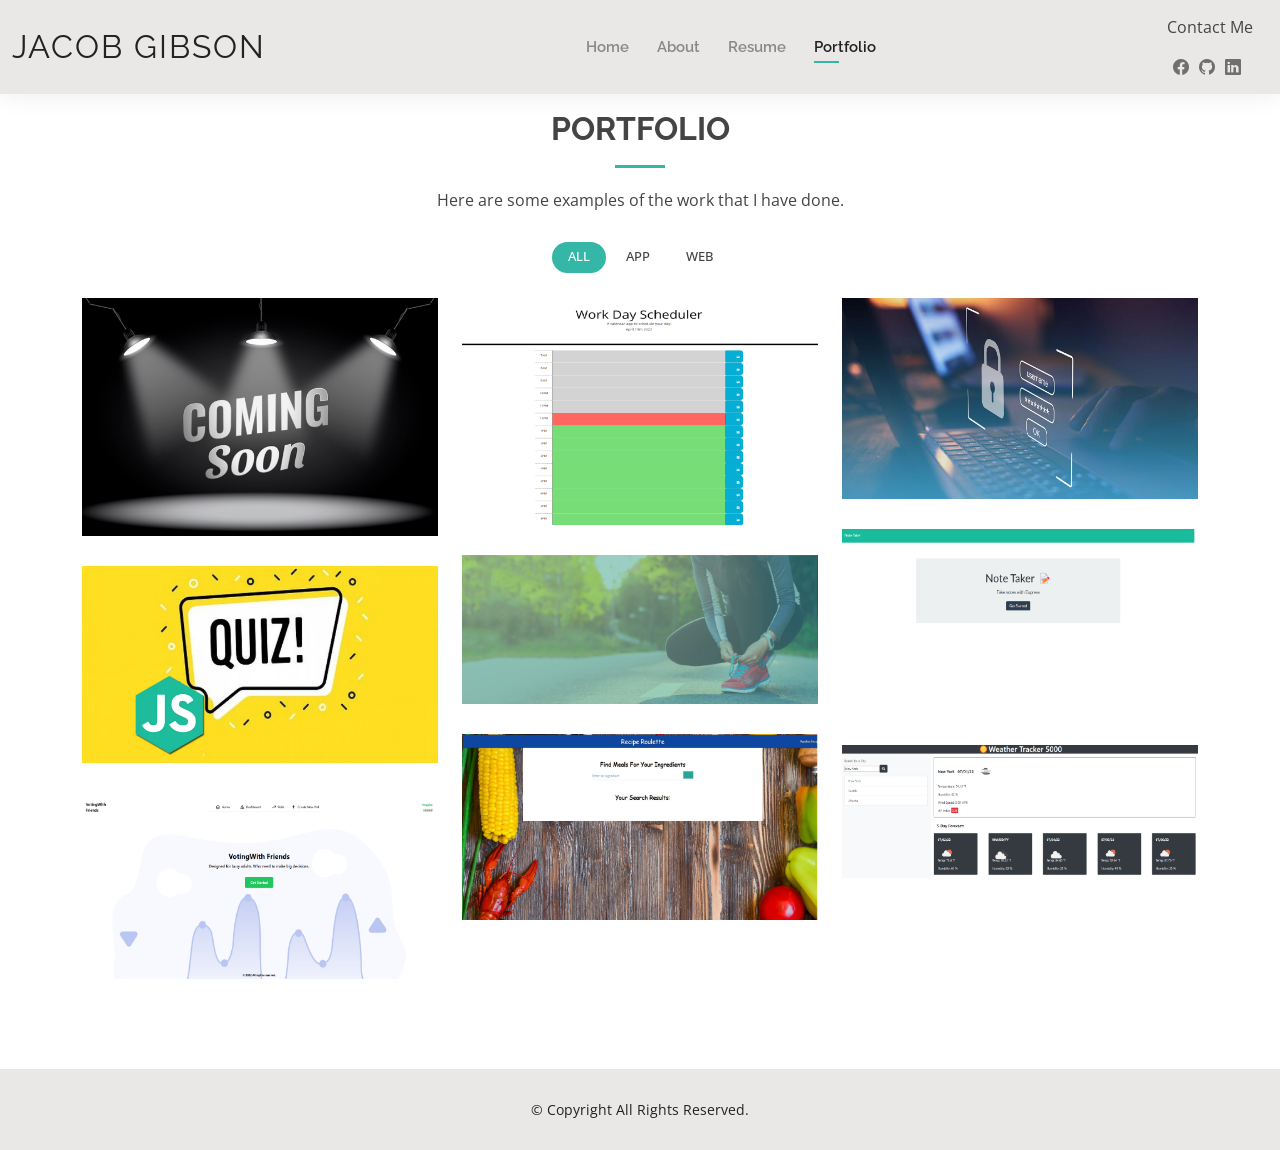
==== commit 53a2f415: "portfolio updated" ====
--- a/portfolio.html
+++ b/portfolio.html
@@ -89,9 +89,9 @@
 
           <div class="col-lg-4 col-md-6 portfolio-item filter-app">
             <div class="portfolio-wrap">
-              <img src="assets/img/portfolio/portfolio-1.jpg" class="img-fluid" alt="">
-              <div class="portfolio-info">
-                <h4>Robot Gladiators</h4>
+              <img src="assets/img/coming soon.jpg" class="img-fluid" alt="">
+              <div class="portfolio-info">
+                <h4>Coming Soon!</h4>
                 <p>App</p>
                 <div class="portfolio-links">
                   <a href="assets/img/portfolio/portfolio-1.jpg" data-gallery="portfolioGallery" class="portfolio-lightbox" title="App 1"><i class="bx bx-plus"></i></a>
@@ -104,13 +104,13 @@
           <div class="col-lg-4 col-md-6 portfolio-item filter-app">
             <div class="portfolio-wrap">
               <link href="https://github.com/thejake989/readme-generator">
-              <img src="assets/img/portfolio/portfolio-2.jpg" class="img-fluid" alt="">
-              <div class="portfolio-info">
-                <h4>ReadMe Generator</h4>
+              <img src="assets/img/scheduler.jpg" class="img-fluid" alt="">
+              <div class="portfolio-info">
+                <h4>Workday Scheduler</h4>
                 <p>App</p>
                 <div class="portfolio-links">
                   <a href="assets/img/portfolio/portfolio-2.jpg" data-gallery="portfolioGallery" class="portfolio-lightbox" title="Web 3"><i class="bx bx-plus"></i></a>
-                  <a href="portfolio-details.html" class="portfolio-details-lightbox" data-glightbox="type: external" title="Portfolio Details"><i class="bx bx-link"></i></a>
+                  <a href="https://thejake989.github.io/Work-Day-Scheduler/" class="portfolio-details-lightbox" data-glightbox="type: external" title="Portfolio Details"><i class="bx bx-link"></i></a>
                 </div>
               </div>
             </div>
